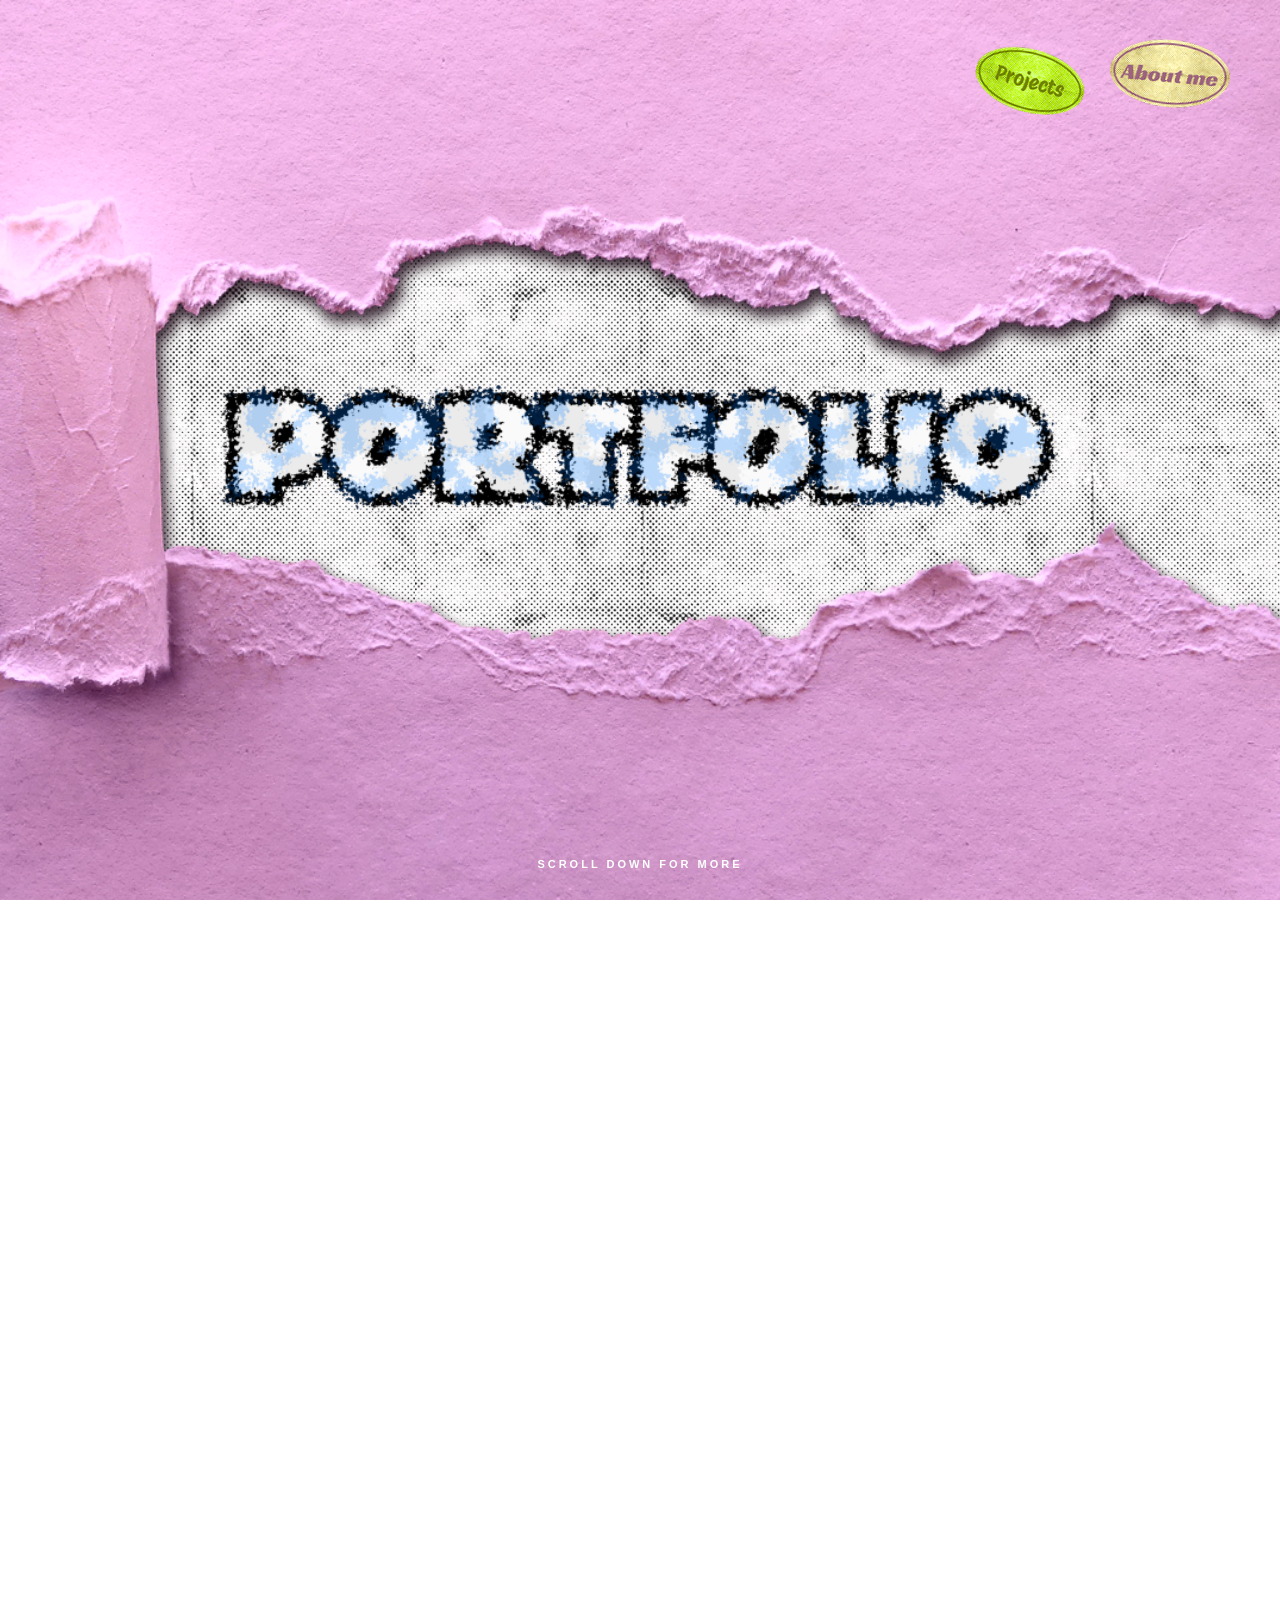
==== index.html @ 90145c2c "espero dois" ====
<!DOCTYPE html>
<html lang='pt'>
<head>
    <meta charset='UTF-8'>
    <meta name='viewport' content='width=device-width, initial-scale=1.0'>
    <title>Motion Design Portfolio</title>
        <link class='css-file' rel='stylesheet' href='cs2.css?v=39'>
    <link rel="icon" href="data:image/svg+xml;utf8,%3Csvg xmlns='http://www.w3.org/2000/svg' viewBox='0 0 16 16'%3E%3Ctext x='0' y='14' font-size='16'%3EL%3C/text%3E%3C/svg%3E">
</head>
<body>

    <div class='grain-overlay'></div>

    <header class='hero'>
        <div class='horizontal-tear-frame'>
            <nav class='nav-stickers'>
                <a href='#projects'><img src='images/projects-pill.png' class='sticker' alt='Projects'></a>
                <a href='#about'><img src='images/about-pill.png' class='sticker' alt='About'></a>
            </nav>

            <p class='scroll-tag'>scroll down for more</p>
        </div>

        <div class='hero-content'>
            <img src='images/portfolio-title.png' class='title-img' alt='PORTFOLIO'>
        </div>
    </header>

    <!-- PROJETOS EM GRELHA 2x2 -->
    <section id='projects' class='projects-grid-section'>

        <a href='projeto1.html' class='card'>
            <img src='images/skater.png' alt='Skater Project'>
            <div class='card-overlay'>
                <span>SUMOL AD</span>
            </div>
        </a>

        <a href='projeto2.html' class='card'>
            <img src='images/barcode.png' alt='Barcode Project'>
            <div class='card-overlay'>
                <span>IDENTIFIED</span>
            </div>
        </a>

        <a href='projeto3.html' class='card'>
            <img src='images/abstract.png' alt='Abstract Project'>
            <div class='card-overlay'>
                <span>SOCIAL ANXIETY</span>
            </div>
        </a>

        <a href='projeto4.html' class='card'>
            <img src='images/gatoimagem.png' alt='Gato Project'>
            <div class='card-overlay'>
                <span>REEL</span>
            </div>
        </a>

    </section>

    <section id='about' class='about'>
        <div class='profile-wrapper'>
            <img src='images/about-pill.png' class='bio-pill-floating' alt='About Me'>
        </div>

        <div class='side-tear-frame paper-home'></div>
    </section>

</body>
</html>
---- cs2.css ----
/* =======================================================
   1. GRÃO E TRANSIÇÃO
   ======================================================= */
.grain-overlay {
    position: fixed;
    top: -50%; left: -50%; width: 200%; height: 200%;
    background: url('https://upload.wikimedia.org/wikipedia/commons/7/76/1k_Grain.png');
    opacity: 0.05; pointer-events: none; z-index: 9999;
    animation: grain 0.5s steps(10) infinite;
}
@keyframes grain {
    0%, 100% { transform: translate(0, 0); }
    10% { transform: translate(-5%, -10%); }
    50% { transform: translate(12%, 9%); }
    90% { transform: translate(15%, -5%); }
}
body { animation: fadeInPage 0.8s ease-in-out; }
@keyframes fadeInPage { from { opacity: 0; } to { opacity: 1; } }

/* =======================================================
   2. CONFIGURAÇÃO GLOBAL COM SCROLL SNAP (Correção do container)
   ======================================================= */
html { 
    background: url('images/halftone-bg.png') repeat fixed center / 450px; 
    scroll-behavior: smooth; 
    scroll-snap-type: y mandatory; /* Ativa o magnetismo no scroll principal */
    height: 100vh;
    overflow-y: scroll; /* Força scroll vertical para o snap funcionar */
}
* { 
    margin: 0; 
    padding: 0; 
    box-sizing: border-box; 
}
body { 
    font-family: sans-serif; 
    overflow-x: hidden; 
    width: 100%; 
    position: relative;
    height: 100vh;
}

/* =======================================================
   3. NAVEGAÇÃO STICKERS
   ======================================================= */
.nav-stickers { 
    position: absolute; 
    top: clamp(15px, 4vw, 40px); 
    right: clamp(15px, 5vw, 50px); 
    display: flex; 
    gap: clamp(8px, 2vw, 20px); 
    z-index: 100; 
}
.sticker { 
    width: clamp(65px, 10vw, 120px); 
    transform: rotate(5deg); 
    transition: transform 0.3s cubic-bezier(0.175, 0.885, 0.32, 1.275); 
    cursor: pointer; 
}
.sticker:hover { transform: rotate(0deg) scale(1.15); }

/* =======================================================
   4. HERO SECTION
   ======================================================= */
.hero { 
    height: 100vh; 
    display: flex; 
    justify-content: center; 
    align-items: center; 
    position: relative; 
    scroll-snap-align: start; /* Fixa o Hero */
    scroll-snap-stop: always; /* Obriga a parar no Hero */
}
.horizontal-tear-frame { 
    position: absolute; 
    inset: 0; 
    background: url('images/tear-edge-mask.png') no-repeat center / cover; 
    z-index: 5; 
}
.title-img { 
    width: 85vw; 
    max-width: 850px; 
    height: auto;
    position: relative; 
    z-index: 10; 
}
.scroll-tag { 
    position: absolute; 
    bottom: 30px; 
    left: 50%; 
    transform: translateX(-50%); 
    color: white; 
    text-transform: uppercase; 
    font-size: clamp(9px, 1.5vw, 11px); 
    letter-spacing: 3px; 
    font-weight: bold; 
    z-index: 20; 
}

/* =======================================================
 /* =======================================================
   5. SECÇÃO DE PROJETOS (GRELHA 2x2)
   ======================================================= */

.projects-grid-section{
    width:100%;
    min-height:100vh;

    display:grid;
    grid-template-columns: repeat(2, minmax(240px, 1fr));
    gap:32px;
    grid-auto-rows: auto;

    justify-items:center;
    align-content:center;

    max-width:1300px;
    margin:0 auto;
    padding:120px 6% 60px;

    scroll-snap-align:start;
    scroll-snap-stop:always;
}

@media (max-width: 768px) {
    .projects-grid-section {
        grid-template-columns: 1fr;
        padding:80px 5% 40px;
    }
}

.card{
    position:relative;
    overflow:hidden;
    transition:transform .4s ease;
    cursor:pointer;
    line-height:0;
    display:block;
    text-decoration:none;

    width:100%;
    max-width:520px;

    box-shadow:0 20px 40px rgba(0,0,0,.5);
    border:10px solid white;
}

.card img{
    width:100%;
    aspect-ratio:16/10;
    object-fit:cover;
    display:block;
}

.card-overlay{
    position:absolute;
    inset:0;
    background:rgba(0,0,0,.75);
    display:flex;
    justify-content:center;
    align-items:center;
    opacity:0;
    transition:opacity .3s ease;
}

.card-overlay span{
    color:#fff;
    font-weight:bold;
    font-size:clamp(1rem,2vw,1.4rem);
    letter-spacing:2px;
    text-transform:uppercase;
    border:2px solid #fff;
    padding:10px 20px;
    transform:translateY(20px);
    transition:transform .3s ease;
}

.card:hover{ transform:scale(1.02); }
.card:hover .card-overlay{ opacity:1; }
.card:hover .card-overlay span{ transform:translateY(0); }

/* =======================================================
   6. PÁGINAS DE PROJETO
   ======================================================= */
.project-container { 
    padding: clamp(80px, 10vw, 120px) 0 0 0; 
    display: flex; 
    flex-direction: column; 
    align-items: center; 
    min-height: 100vh; 
}
.project-header { 
    text-align: center; 
    margin-bottom: clamp(30px, 5vw, 50px); 
    color: rgb(76, 48, 77); 
    padding: 0 5%; 
}
.project-header h1 { 
    font-size: clamp(2rem, 6vw, 4rem); 
    letter-spacing: clamp(2px, 0.5vw, 5px); 
    text-transform: uppercase; 
}
.project-media { 
    width: 90%; 
    max-width: 1000px; 
    background: #000; 
    line-height: 0; 
    box-shadow: clamp(10px, 2vw, 20px) clamp(10px, 2vw, 20px) 0px rgba(0,0,0,0.5); 
    border: clamp(5px, 1vw, 10px) solid white; 
    margin-bottom: clamp(40px, 8vw, 80px); 
}
.project-media video { width: 100%; height: auto; display: block; }

/* =======================================================
   7. SECÇÃO SOBRE E PAPEIS (Scroll Snap no Fundo)
   ======================================================= */
.project-description-wrapper { 
    width: 100%; 
    display: flex; 
    justify-content: center; 
}

.side-tear-frame {
    position: absolute !important; /* dentro da secção about */
    left: calc(50% - 50vw) !important; /* full-bleed nas margens da secção */
    width: 100vw !important; /* ocupa toda a largura do viewport */
    bottom: 0 !important;
    height: clamp(140px, 18vh, 260px) !important;
    display: block !important;
    z-index: 5 !important;
    overflow: hidden !important;
    pointer-events: none !important;
}

/* Ocultação de texto */
.side-tear-frame p {
    display: none !important;
}

/* BACKGROUNDS DOS PAPEIS */
.paper-home { 
    background: url('images/finalrasgado.png?v=4') no-repeat center bottom !important; 
    background-size: 100% auto !important; 
    background-position: center bottom !important;
    background-repeat: no-repeat !important;
    width: 100% !important;
    height: 100% !important;
}
.paper-p1 { background: url('images/paper1.png') no-repeat center / cover; }
.paper-p2 { background: url('images/paper2.png') no-repeat center / cover; }
.paper-p3 { background: url('images/paper3.png') no-repeat center / cover; }
.paper-p4 { background: url('images/paper4.png') no-repeat center / cover; }

/* AJUSTES DA PÁGINA SOBRE */
.about { 
    width: 100%; 
    max-width: 1300px;
    margin: 0 auto;
    padding: clamp(80px, 15vw, 150px) 6% 0; /* top + side padding to match projects */
    height: 100vh; 
    min-height: 100vh; 
    display: flex; 
    align-items: flex-end !important; 
    justify-content: flex-start; /* alinhado ao início do conteúdo */
    gap: clamp(30px, 4vw, 70px);
    margin-top: 0 !important; 
    position: relative; 
    overflow: hidden; /* clip tear to section */
    scroll-snap-align: start; /* Fixa o About no fundo */
    scroll-snap-stop: always;
}
.profile-wrapper { 
    position: relative !important; 
    left: 0 !important;
    bottom: auto !important;
    z-index: 15 !important; 
    line-height: 0 !important; 
    flex-shrink: 0 !important; 
    width: clamp(220px, 24%, 280px) !important;
    max-width: 280px !important;
    margin-left: 0 !important;
}
.bio-pill-floating { 
    position: absolute; 
    top: clamp(-780px, -66vw, -540px); /* ~3x higher than before */
    left: 0; 
    width: clamp(100px, 15vw, 200px); 
    transform: rotate(-10deg); 
    transition: transform 0.3s ease; 
    z-index: 25; 
}

/* =======================================================
   8. CORREÇÃO GLOBAL PARA MOBILE (Navegação clássica fluída)
   ======================================================= */
@media (max-width: 768px) {
    /* Desativa o scroll snap completamente no mobile */
    html {
        scroll-snap-type: none;
        height: auto;
        overflow-y: visible;
    }
    body {
        height: auto;
    }
    
    .project-snap-section {
        height: auto;
        padding: 20px 10px;
        scroll-snap-align: none;
    }
    .card {
        max-width: 100%;
        width: 100%;
        border: 4px solid white; 
        box-shadow: 0px 10px 20px rgba(0,0,0,0.3);
    }
    .card-overlay {
        opacity: 1; 
        background: rgba(0, 0, 0, 0.5);
    }

    /* Sobre/About em Mobile */
    .about {
        height: auto;
        min-height: 100vh;
        flex-direction: column;
        align-items: center !important;
        justify-content: center;
        margin-top: 60px !important;
        padding-top: 0;
        scroll-snap-align: none;
    }
    .profile-wrapper {
        position: relative !important;
        width: 80% !important;
        margin-bottom: 0 !important;
        align-self: center !important;
        left: auto !important;
        bottom: auto !important;
    }
    .bio-pill-floating {
        top: -50px;
        left: 5%;
    }
    
    .side-tear-frame {
        position: relative !important;
        height: auto !important;
        min-height: 420px !important; 
        width: 100% !important;
        align-items: flex-end !important; 
    }
    .paper-home {
        background-size: 85% auto !important;
        background-position: right center !important; 
    }
}
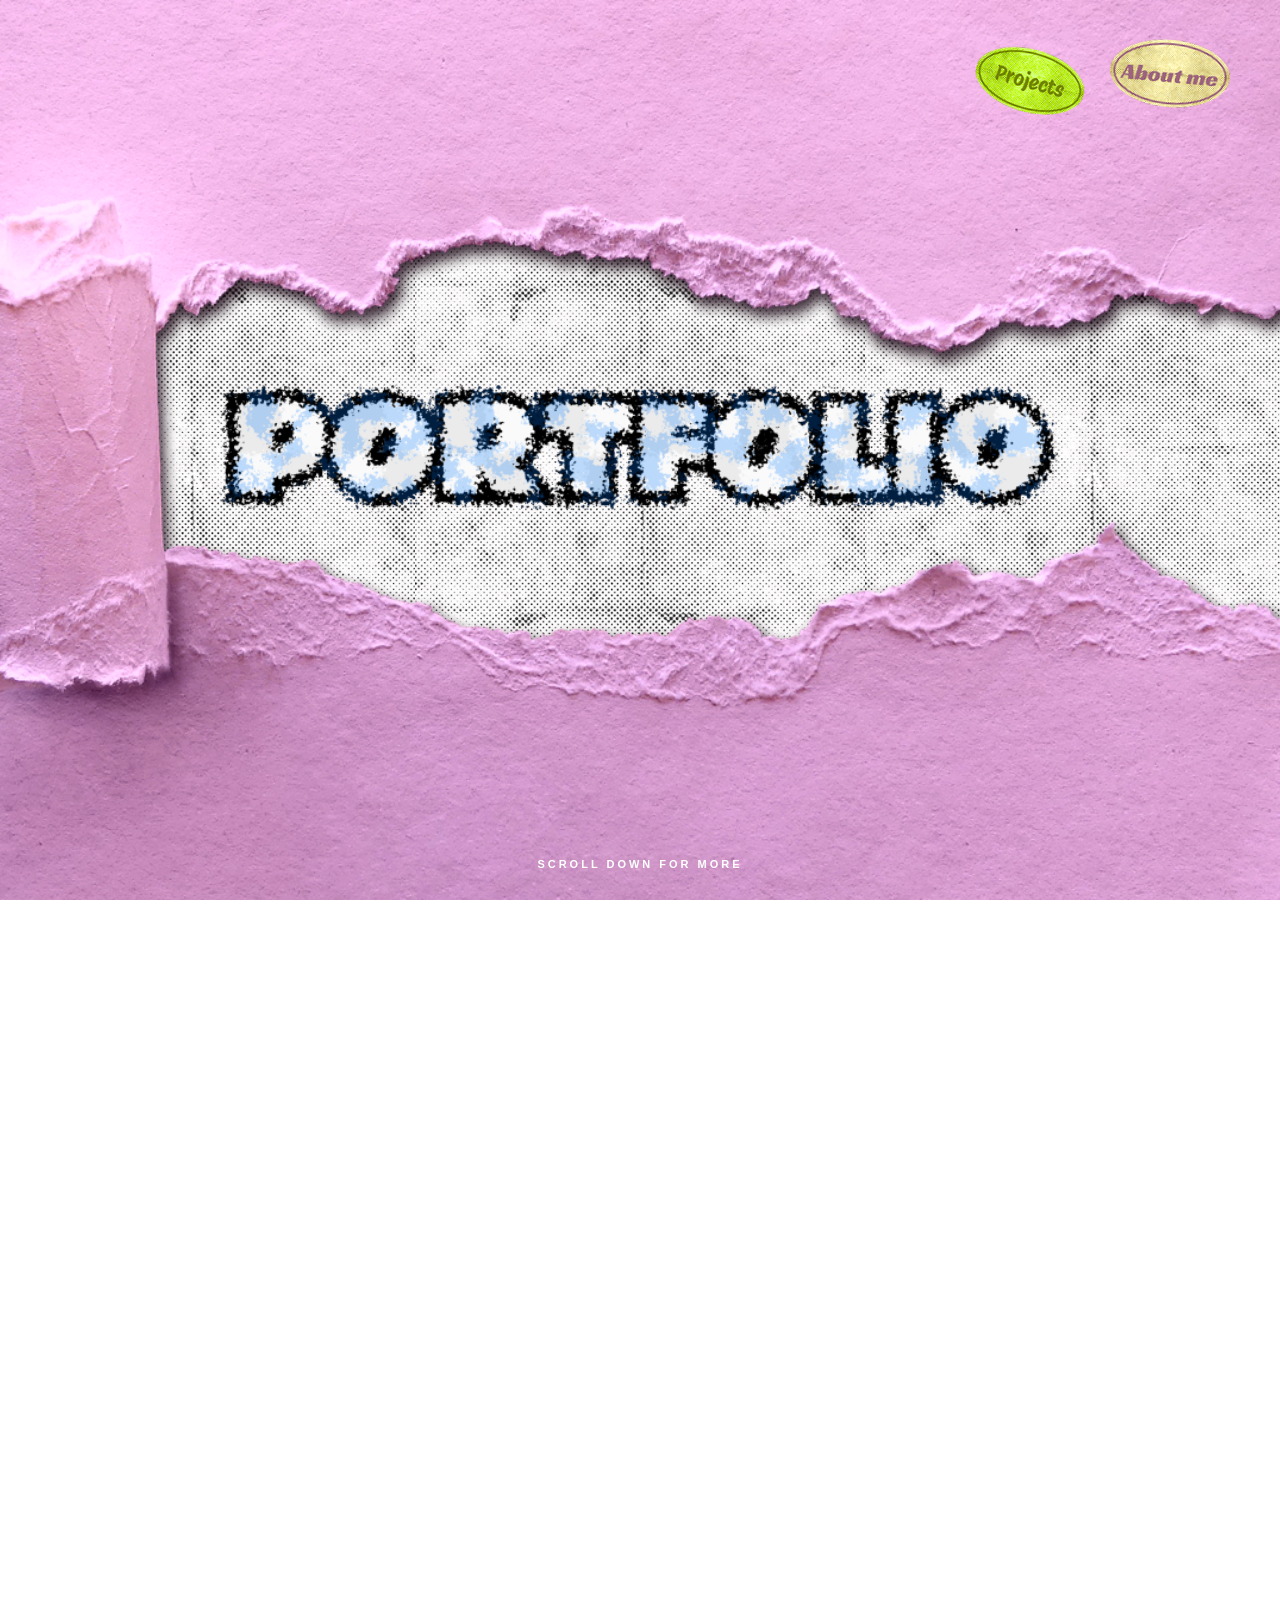
==== commit 385437a9: "pill3" ====
--- a/index.html
+++ b/index.html
@@ -3,8 +3,11 @@
 <head>
     <meta charset='UTF-8'>
     <meta name='viewport' content='width=device-width, initial-scale=1.0'>
+    <meta http-equiv='Cache-Control' content='no-cache, no-store, must-revalidate'>
+    <meta http-equiv='Pragma' content='no-cache'>
+    <meta http-equiv='Expires' content='0'>
     <title>Motion Design Portfolio</title>
-        <link class='css-file' rel='stylesheet' href='cs2.css?v=39'>
+        <link class='css-file' rel='stylesheet' href='cs2.css?v=201'>
     <link rel="icon" href="data:image/svg+xml;utf8,%3Csvg xmlns='http://www.w3.org/2000/svg' viewBox='0 0 16 16'%3E%3Ctext x='0' y='14' font-size='16'%3EL%3C/text%3E%3C/svg%3E">
 </head>
 <body>
--- a/cs2.css
+++ b/cs2.css
@@ -222,12 +222,14 @@
 
 .side-tear-frame {
     position: absolute !important; /* dentro da secção about */
-    left: calc(50% - 50vw) !important; /* full-bleed nas margens da secção */
-    width: 100vw !important; /* ocupa toda a largura do viewport */
+    left: 0 !important;
+    right: 0 !important; /* touch left and right edges */
+    width: calc(100% + 12vw) !important; /* extend beyond container */
+    margin-left: -6vw !important; /* push out */
     bottom: 0 !important;
     height: clamp(140px, 18vh, 260px) !important;
     display: block !important;
-    z-index: 5 !important;
+    z-index: 3 !important; /* below pill z-index: 25 */
     overflow: hidden !important;
     pointer-events: none !important;
 }
@@ -253,10 +255,9 @@
 
 /* AJUSTES DA PÁGINA SOBRE */
 .about { 
-    width: 100%; 
-    max-width: 1300px;
-    margin: 0 auto;
-    padding: clamp(80px, 15vw, 150px) 6% 0; /* top + side padding to match projects */
+    width: 100%;
+    margin: 0;
+    padding: clamp(80px, 15vw, 150px) 6% 0; /* top + side padding */
     height: 100vh; 
     min-height: 100vh; 
     display: flex; 
@@ -265,7 +266,7 @@
     gap: clamp(30px, 4vw, 70px);
     margin-top: 0 !important; 
     position: relative; 
-    overflow: hidden; /* clip tear to section */
+    overflow: visible;
     scroll-snap-align: start; /* Fixa o About no fundo */
     scroll-snap-stop: always;
 }
@@ -282,7 +283,7 @@
 }
 .bio-pill-floating { 
     position: absolute; 
-    top: clamp(-780px, -66vw, -540px); /* ~3x higher than before */
+    top: -80px; /* bastante mais para baixo */
     left: 0; 
     width: clamp(100px, 15vw, 200px); 
     transform: rotate(-10deg); 
@@ -290,7 +291,7 @@
     z-index: 25; 
 }
 
-/* =======================================================
+/* ============================acho q tens de mudar no css===========================
    8. CORREÇÃO GLOBAL PARA MOBILE (Navegação clássica fluída)
    ======================================================= */
 @media (max-width: 768px) {
@@ -340,7 +341,7 @@
         bottom: auto !important;
     }
     .bio-pill-floating {
-        top: -50px;
+        top: -80px; /* matches desktop */
         left: 5%;
     }
     
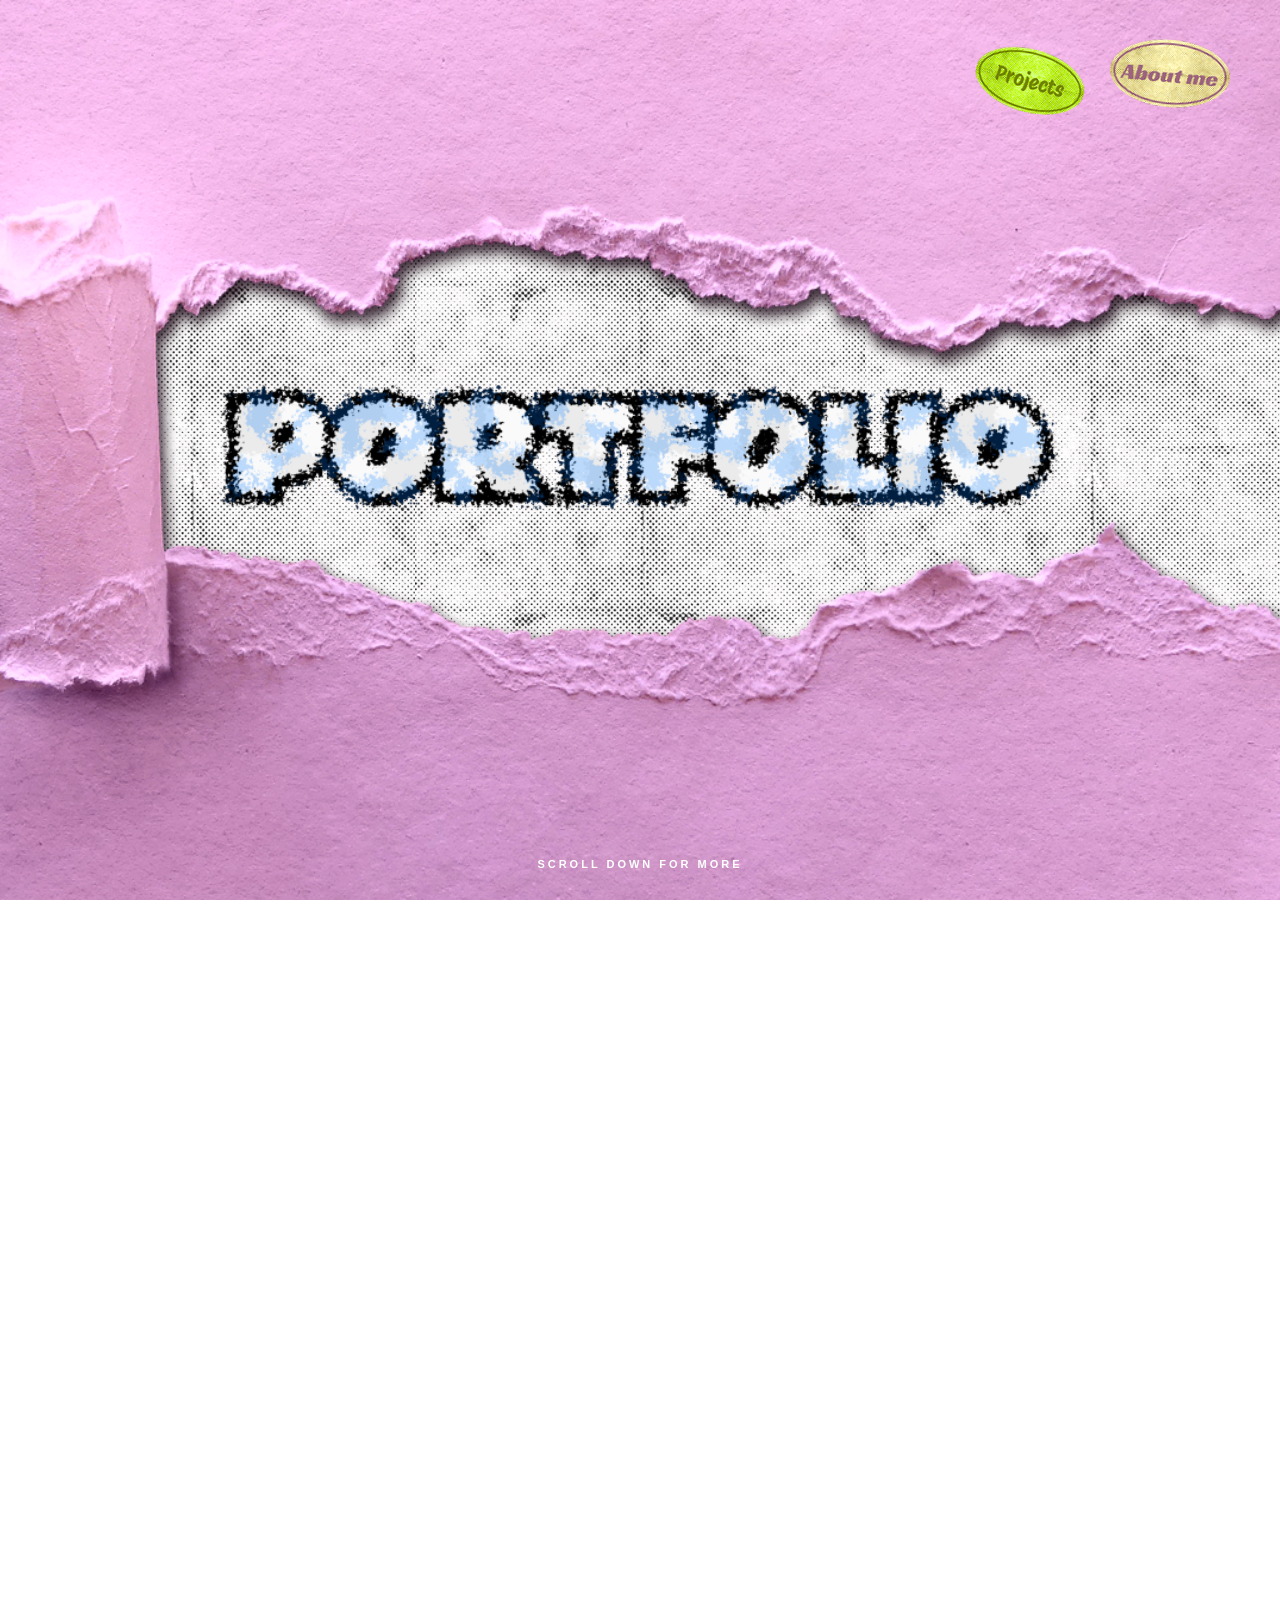
==== commit c86445ae: "bottom ns" ====
--- a/index.html
+++ b/index.html
@@ -7,7 +7,7 @@
     <meta http-equiv='Pragma' content='no-cache'>
     <meta http-equiv='Expires' content='0'>
     <title>Motion Design Portfolio</title>
-        <link class='css-file' rel='stylesheet' href='cs2.css?v=201'>
+        <link class='css-file' rel='stylesheet' href='cs2.css?v=3001'>
     <link rel="icon" href="data:image/svg+xml;utf8,%3Csvg xmlns='http://www.w3.org/2000/svg' viewBox='0 0 16 16'%3E%3Ctext x='0' y='14' font-size='16'%3EL%3C/text%3E%3C/svg%3E">
 </head>
 <body>
@@ -64,7 +64,7 @@
 
     <section id='about' class='about'>
         <div class='profile-wrapper'>
-            <img src='images/about-pill.png' class='bio-pill-floating' alt='About Me'>
+            <img src='images/about-pill.png' style='position: absolute; top: 0; left: 0; width: clamp(100px, 15vw, 200px); transform: rotate(-10deg) translateY(-250px) !important; z-index: 25;' alt='About Me'>
         </div>
 
         <div class='side-tear-frame paper-home'></div>
--- a/cs2.css
+++ b/cs2.css
@@ -280,13 +280,14 @@
     width: clamp(220px, 24%, 280px) !important;
     max-width: 280px !important;
     margin-left: 0 !important;
+    overflow: visible !important;
 }
 .bio-pill-floating { 
     position: absolute; 
-    top: -80px; /* bastante mais para baixo */
+    top: 0 !important;
     left: 0; 
     width: clamp(100px, 15vw, 200px); 
-    transform: rotate(-10deg); 
+    transform: rotate(-10deg) translateY(-250px) !important; /* move way up */
     transition: transform 0.3s ease; 
     z-index: 25; 
 }
@@ -340,10 +341,6 @@
         left: auto !important;
         bottom: auto !important;
     }
-    .bio-pill-floating {
-        top: -80px; /* matches desktop */
-        left: 5%;
-    }
     
     .side-tear-frame {
         position: relative !important;
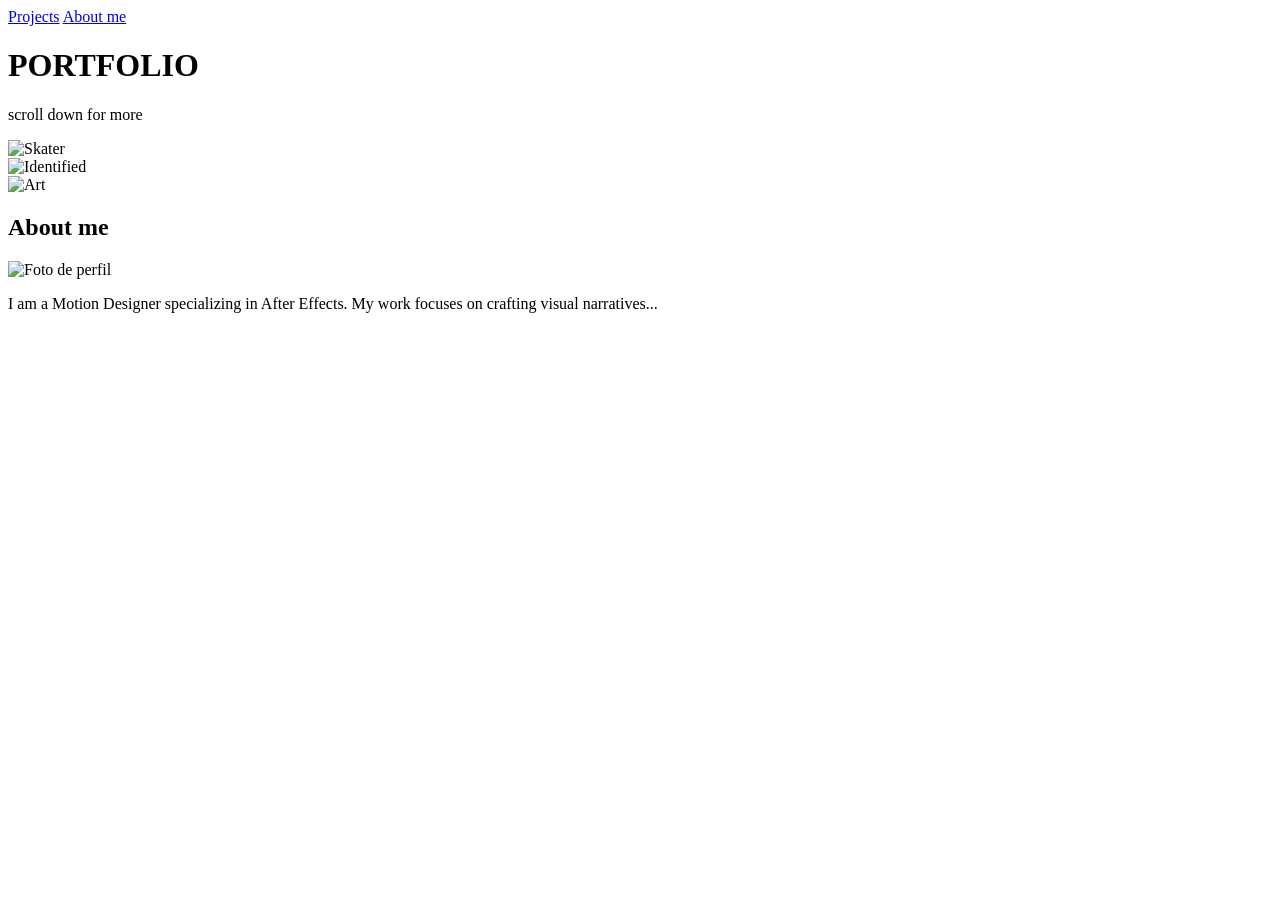
==== commit d7bb5451: "comecar do zero" ====
--- a/index.html
+++ b/index.html
@@ -1,73 +1,38 @@
 <!DOCTYPE html>
-<html lang='pt'>
+<html lang="pt">
 <head>
-    <meta charset='UTF-8'>
-    <meta name='viewport' content='width=device-width, initial-scale=1.0'>
-    <meta http-equiv='Cache-Control' content='no-cache, no-store, must-revalidate'>
-    <meta http-equiv='Pragma' content='no-cache'>
-    <meta http-equiv='Expires' content='0'>
-    <title>Motion Design Portfolio</title>
-        <link class='css-file' rel='stylesheet' href='cs2.css?v=3001'>
-    <link rel="icon" href="data:image/svg+xml;utf8,%3Csvg xmlns='http://www.w3.org/2000/svg' viewBox='0 0 16 16'%3E%3Ctext x='0' y='14' font-size='16'%3EL%3C/text%3E%3C/svg%3E">
+    <meta charset="UTF-8">
+    <meta name="viewport" content="width=device-width, initial-scale=1.0">
+    <title>Meu Portefólio</title>
+    <link rel="stylesheet" href="style.css">
 </head>
 <body>
 
-    <div class='grain-overlay'></div>
-
-    <header class='hero'>
-        <div class='horizontal-tear-frame'>
-            <nav class='nav-stickers'>
-                <a href='#projects'><img src='images/projects-pill.png' class='sticker' alt='Projects'></a>
-                <a href='#about'><img src='images/about-pill.png' class='sticker' alt='About'></a>
-            </nav>
-
-            <p class='scroll-tag'>scroll down for more</p>
-        </div>
-
-        <div class='hero-content'>
-            <img src='images/portfolio-title.png' class='title-img' alt='PORTFOLIO'>
-        </div>
+    <!-- Cabeçalho -->
+    <header>
+        <nav>
+            <a href="#" class="btn">Projects</a>
+            <a href="#" class="btn">About me</a>
+        </nav>
+        <h1>PORTFOLIO</h1>
+        <p>scroll down for more</p>
     </header>
 
-    <!-- PROJETOS EM GRELHA 2x2 -->
-    <section id='projects' class='projects-grid-section'>
-
-        <a href='projeto1.html' class='card'>
-            <img src='images/skater.png' alt='Skater Project'>
-            <div class='card-overlay'>
-                <span>SUMOL AD</span>
-            </div>
-        </a>
-
-        <a href='projeto2.html' class='card'>
-            <img src='images/barcode.png' alt='Barcode Project'>
-            <div class='card-overlay'>
-                <span>IDENTIFIED</span>
-            </div>
-        </a>
-
-        <a href='projeto3.html' class='card'>
-            <img src='images/abstract.png' alt='Abstract Project'>
-            <div class='card-overlay'>
-                <span>SOCIAL ANXIETY</span>
-            </div>
-        </a>
-
-        <a href='projeto4.html' class='card'>
-            <img src='images/gatoimagem.png' alt='Gato Project'>
-            <div class='card-overlay'>
-                <span>REEL</span>
-            </div>
-        </a>
-
+    <!-- Grelha de Imagens -->
+    <section class="grid-container">
+        <div class="card"><img src="skater.jpg" alt="Skater"></div>
+        <div class="card"><img src="identified.jpg" alt="Identified"></div>
+        <div class="card"><img src="art.jpg" alt="Art"></div>
+        <div class="card"><div class="placeholder-black"></div></div>
     </section>
 
-    <section id='about' class='about'>
-        <div class='profile-wrapper'>
-            <img src='images/about-pill.png' style='position: absolute; top: 0; left: 0; width: clamp(100px, 15vw, 200px); transform: rotate(-10deg) translateY(-250px) !important; z-index: 25;' alt='About Me'>
+    <!-- Secção About Me -->
+    <section class="about">
+        <h2>About me</h2>
+        <div class="about-content">
+            <img src="perfil.jpg" alt="Foto de perfil">
+            <p>I am a Motion Designer specializing in After Effects. My work focuses on crafting visual narratives...</p>
         </div>
-
-        <div class='side-tear-frame paper-home'></div>
     </section>
 
 </body>
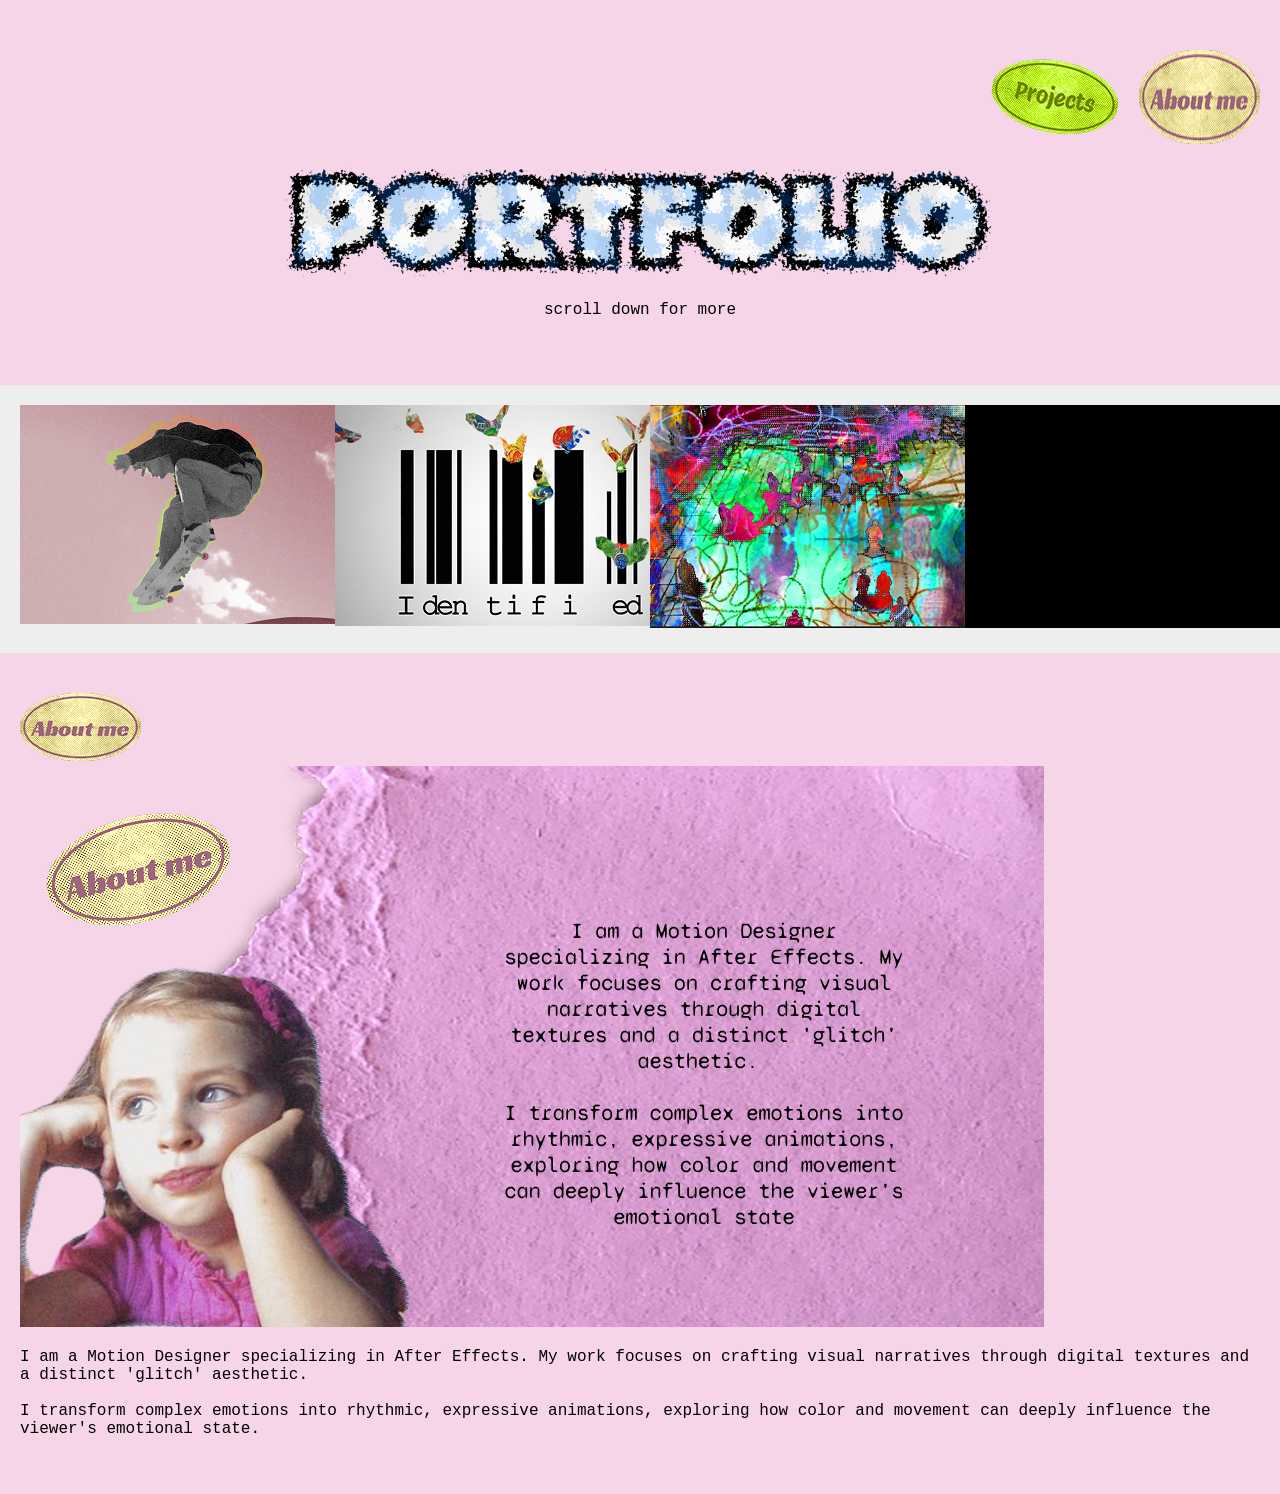
==== commit e499ed49: "0 outra vez" ====
--- a/index.html
+++ b/index.html
@@ -3,35 +3,40 @@
 <head>
     <meta charset="UTF-8">
     <meta name="viewport" content="width=device-width, initial-scale=1.0">
-    <title>Meu Portefólio</title>
-    <link rel="stylesheet" href="style.css">
+    <title>Portfolio</title>
+    <link rel="stylesheet" href="cs2.css">
 </head>
 <body>
 
-    <!-- Cabeçalho -->
-    <header>
-        <nav>
-            <a href="#" class="btn">Projects</a>
-            <a href="#" class="btn">About me</a>
+    <!-- Hero Section -->
+    <header class="hero">
+        <nav class="nav-pills">
+            <img src="images/projects-pill.png" alt="Projects" class="pill">
+            <img src="images/about-pill.png" alt="About me" class="pill">
         </nav>
-        <h1>PORTFOLIO</h1>
-        <p>scroll down for more</p>
+        <div class="hero-content">
+            <img src="images/portfolio-title.png" alt="Portfolio" class="title-img">
+            <p>scroll down for more</p>
+        </div>
     </header>
 
-    <!-- Grelha de Imagens -->
-    <section class="grid-container">
-        <div class="card"><img src="skater.jpg" alt="Skater"></div>
-        <div class="card"><img src="identified.jpg" alt="Identified"></div>
-        <div class="card"><img src="art.jpg" alt="Art"></div>
-        <div class="card"><div class="placeholder-black"></div></div>
-    </section>
+    <!-- Grid Section -->
+    <main class="grid-container">
+        <div class="grid-item"><img src="images/skater.png" alt="Skater"></div>
+        <div class="grid-item"><img src="images/barcode.png" alt="Identified"></div>
+        <div class="grid-item"><img src="images/abstract.png" alt="Abstract"></div>
+        <div class="grid-item"><img src="images/black-img.png" alt="Placeholder"></div>
+    </main>
 
-    <!-- Secção About Me -->
+    <!-- About Section -->
     <section class="about">
-        <h2>About me</h2>
-        <div class="about-content">
-            <img src="perfil.jpg" alt="Foto de perfil">
-            <p>I am a Motion Designer specializing in After Effects. My work focuses on crafting visual narratives...</p>
+        <img src="images/about-pill.png" alt="About me" class="about-pill">
+        <div class="about-flex">
+            <img src="images/finalrasgado.png" alt="Leonor" class="profile-img">
+            <p class="bio">
+                I am a Motion Designer specializing in After Effects. My work focuses on crafting visual narratives through digital textures and a distinct 'glitch' aesthetic.<br><br>
+                I transform complex emotions into rhythmic, expressive animations, exploring how color and movement can deeply influence the viewer's emotional state.
+            </p>
         </div>
     </section>
 
--- a/cs2.css
+++ b/cs2.css
@@ -0,0 +1,73 @@
+body {
+    margin: 0;
+    padding: 0;
+    font-family: 'Courier New', monospace; /* Fonte tipo máquina de escrever */
+    background-color: #f7d5e8; /* Cor de fundo rosa suave */
+}
+
+/* Header */
+header {
+    text-align: center;
+    padding: 50px 20px;
+}
+
+nav {
+    display: flex;
+    justify-content: flex-end;
+    gap: 15px;
+    margin-bottom: 20px;
+}
+
+.btn {
+    background: #d4e157;
+    padding: 5px 15px;
+    border-radius: 20px;
+    text-decoration: none;
+    color: black;
+    font-weight: bold;
+}
+
+/* Grid Responsiva */
+.grid-container {
+    display: grid;
+    grid-template-columns: repeat(auto-fit, minmax(280px, 1fr));
+    gap: 20px;
+    padding: 20px;
+    background: #eee; /* Efeito de textura de papel/pontilhado */
+}
+
+.card img, .placeholder-black {
+    width: 100%;
+    height: 200px;
+    object-fit: cover;
+    border: 2px solid #333;
+}
+
+.placeholder-black { background: black; }
+
+/* Secção About */
+.about {
+    padding: 40px 20px;
+}
+
+.about-content {
+    display: flex;
+    flex-direction: column;
+    align-items: center;
+    text-align: center;
+}
+
+.about-content img {
+    width: 200px;
+    border-radius: 50%;
+    margin-bottom: 20px;
+}
+
+/* Responsividade para ecrãs maiores */
+@media (min-width: 768px) {
+    .about-content {
+        flex-direction: row;
+        text-align: left;
+        gap: 30px;
+    }
+}
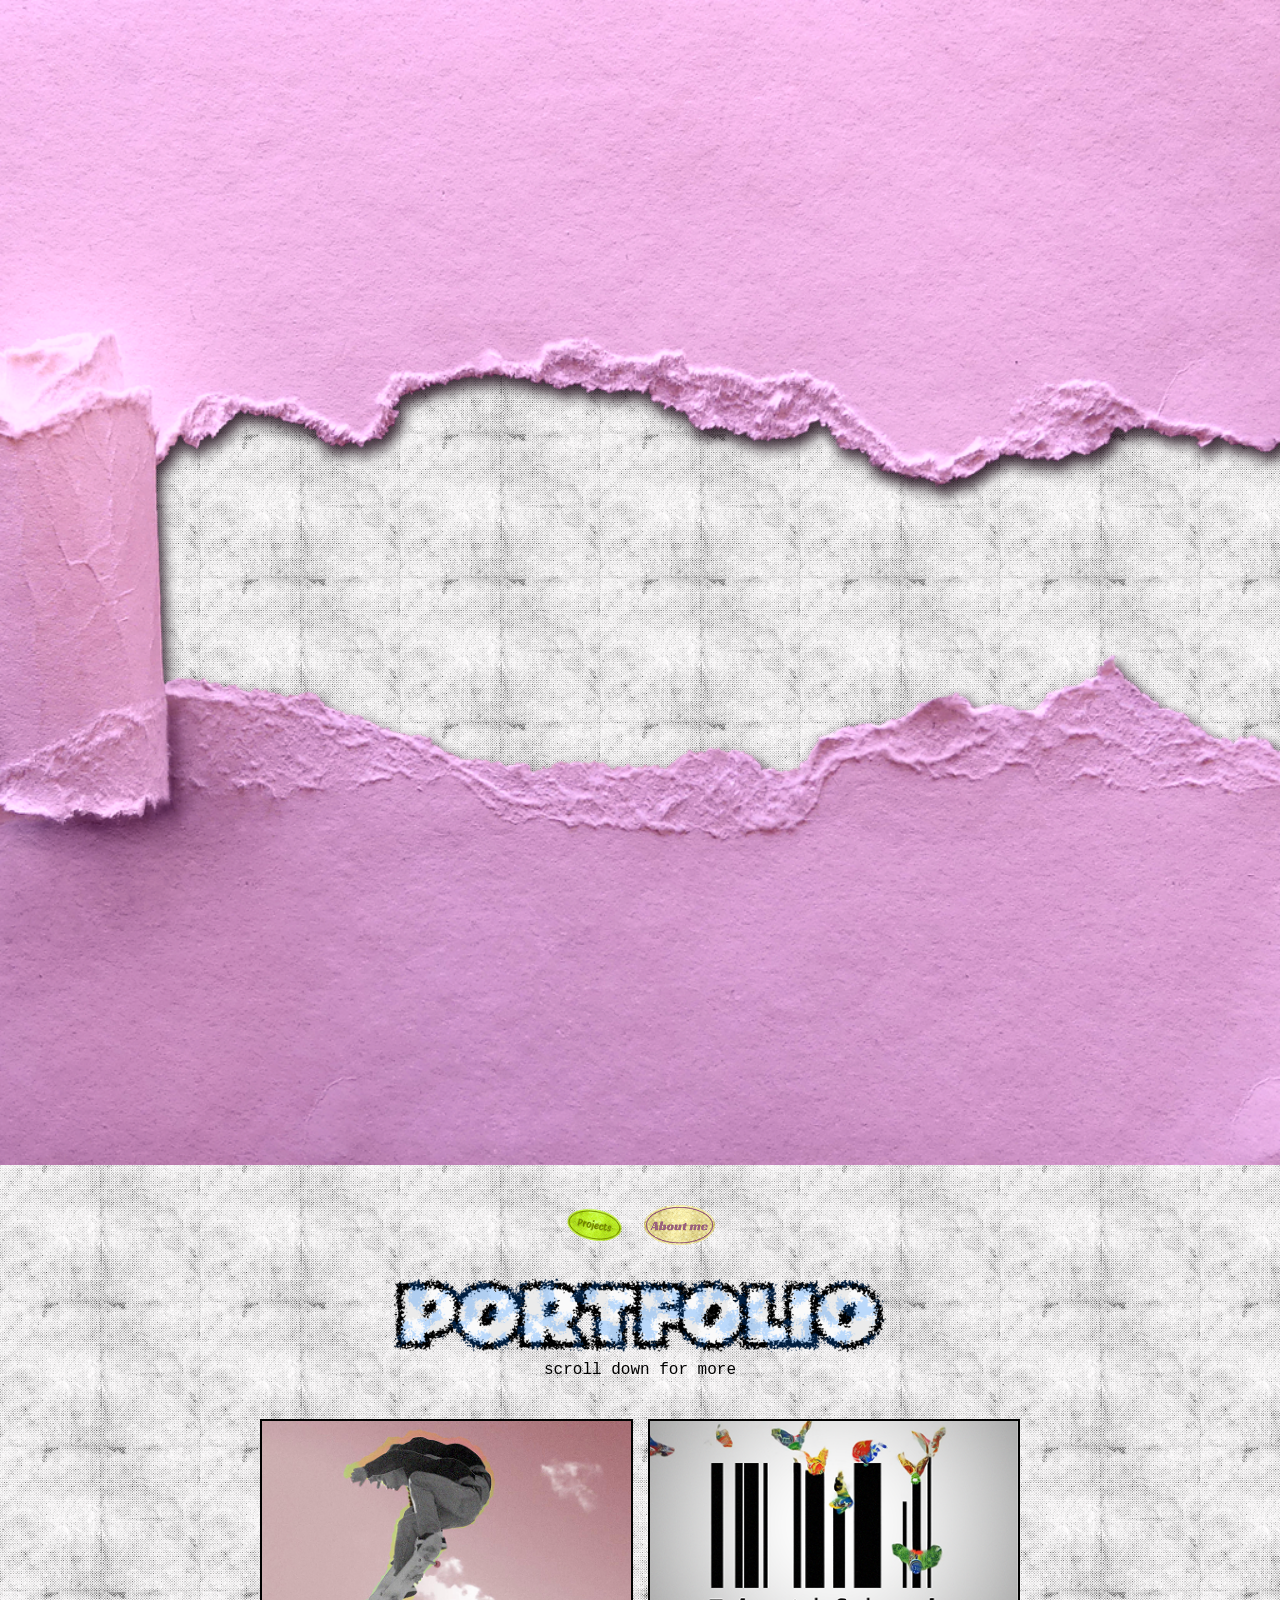
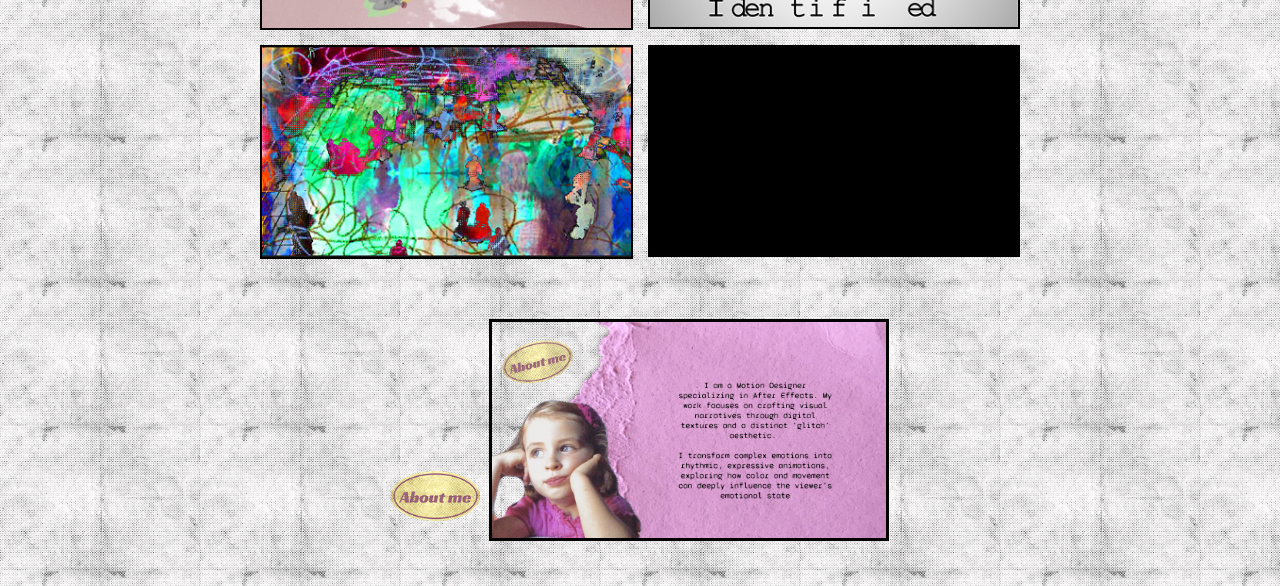
==== commit cca1ca54: "continuacao" ====
--- a/index.html
+++ b/index.html
@@ -2,25 +2,22 @@
 <html lang="pt">
 <head>
     <meta charset="UTF-8">
-    <meta name="viewport" content="width=device-width, initial-scale=1.0">
-    <title>Portfolio</title>
     <link rel="stylesheet" href="cs2.css">
 </head>
 <body>
 
-    <!-- Hero Section -->
+    <!-- Máscara de papel rasgado no início -->
+    <img src="images/tear-edge-mask.png" class="tear-top" alt="Tear Mask">
+
     <header class="hero">
         <nav class="nav-pills">
             <img src="images/projects-pill.png" alt="Projects" class="pill">
             <img src="images/about-pill.png" alt="About me" class="pill">
         </nav>
-        <div class="hero-content">
-            <img src="images/portfolio-title.png" alt="Portfolio" class="title-img">
-            <p>scroll down for more</p>
-        </div>
+        <img src="images/portfolio-title.png" alt="Portfolio" class="title-img">
+        <p>scroll down for more</p>
     </header>
 
-    <!-- Grid Section -->
     <main class="grid-container">
         <div class="grid-item"><img src="images/skater.png" alt="Skater"></div>
         <div class="grid-item"><img src="images/barcode.png" alt="Identified"></div>
@@ -28,16 +25,9 @@
         <div class="grid-item"><img src="images/black-img.png" alt="Placeholder"></div>
     </main>
 
-    <!-- About Section -->
     <section class="about">
         <img src="images/about-pill.png" alt="About me" class="about-pill">
-        <div class="about-flex">
-            <img src="images/finalrasgado.png" alt="Leonor" class="profile-img">
-            <p class="bio">
-                I am a Motion Designer specializing in After Effects. My work focuses on crafting visual narratives through digital textures and a distinct 'glitch' aesthetic.<br><br>
-                I transform complex emotions into rhythmic, expressive animations, exploring how color and movement can deeply influence the viewer's emotional state.
-            </p>
-        </div>
+        <img src="images/finalrasgado.png" alt="Leonor" class="profile-img">
     </section>
 
 </body>
--- a/cs2.css
+++ b/cs2.css
@@ -1,73 +1,44 @@
+* { box-sizing: border-box; margin: 0; padding: 0; }
+
 body {
-    margin: 0;
-    padding: 0;
-    font-family: 'Courier New', monospace; /* Fonte tipo máquina de escrever */
-    background-color: #f7d5e8; /* Cor de fundo rosa suave */
+    /* Fundo pontilhado */
+    background-image: url('images/halftone-bg.png');
+    background-repeat: repeat;
+    background-size: 200px; /* Ajusta este valor se os pontos parecerem muito grandes ou pequenos */
+    font-family: 'Courier New', monospace;
+    color: #000;
+}
+
+/* O "tear-edge-mask" que fica no topo */
+.tear-top {
+    width: 100%;
+    display: block;
+    margin-bottom: 20px;
 }
 
 /* Header */
-header {
-    text-align: center;
-    padding: 50px 20px;
+.hero { text-align: center; padding: 20px; }
+.nav-pills { display: flex; justify-content: center; gap: 20px; margin-bottom: 30px; }
+.pill { height: 40px; }
+.title-img { width: 80%; max-width: 500px; }
+
+/* Grid */
+.grid-container {
+    display: grid;
+    grid-template-columns: repeat(2, 1fr); /* 2 colunas para parecer colagem */
+    gap: 15px;
+    padding: 20px;
+    max-width: 800px;
+    margin: 0 auto;
 }
 
-nav {
-    display: flex;
-    justify-content: flex-end;
-    gap: 15px;
-    margin-bottom: 20px;
+.grid-item img {
+    width: 100%;
+    border: 2px solid #000;
+    display: block;
 }
 
-.btn {
-    background: #d4e157;
-    padding: 5px 15px;
-    border-radius: 20px;
-    text-decoration: none;
-    color: black;
-    font-weight: bold;
-}
-
-/* Grid Responsiva */
-.grid-container {
-    display: grid;
-    grid-template-columns: repeat(auto-fit, minmax(280px, 1fr));
-    gap: 20px;
-    padding: 20px;
-    background: #eee; /* Efeito de textura de papel/pontilhado */
-}
-
-.card img, .placeholder-black {
-    width: 100%;
-    height: 200px;
-    object-fit: cover;
-    border: 2px solid #333;
-}
-
-.placeholder-black { background: black; }
-
 /* Secção About */
-.about {
-    padding: 40px 20px;
-}
-
-.about-content {
-    display: flex;
-    flex-direction: column;
-    align-items: center;
-    text-align: center;
-}
-
-.about-content img {
-    width: 200px;
-    border-radius: 50%;
-    margin-bottom: 20px;
-}
-
-/* Responsividade para ecrãs maiores */
-@media (min-width: 768px) {
-    .about-content {
-        flex-direction: row;
-        text-align: left;
-        gap: 30px;
-    }
-}+.about { padding: 40px 20px; text-align: center; }
+.about-pill { height: 50px; margin-bottom: 20px; }
+.profile-img { width: 100%; max-width: 400px; border: 3px solid #000; }
